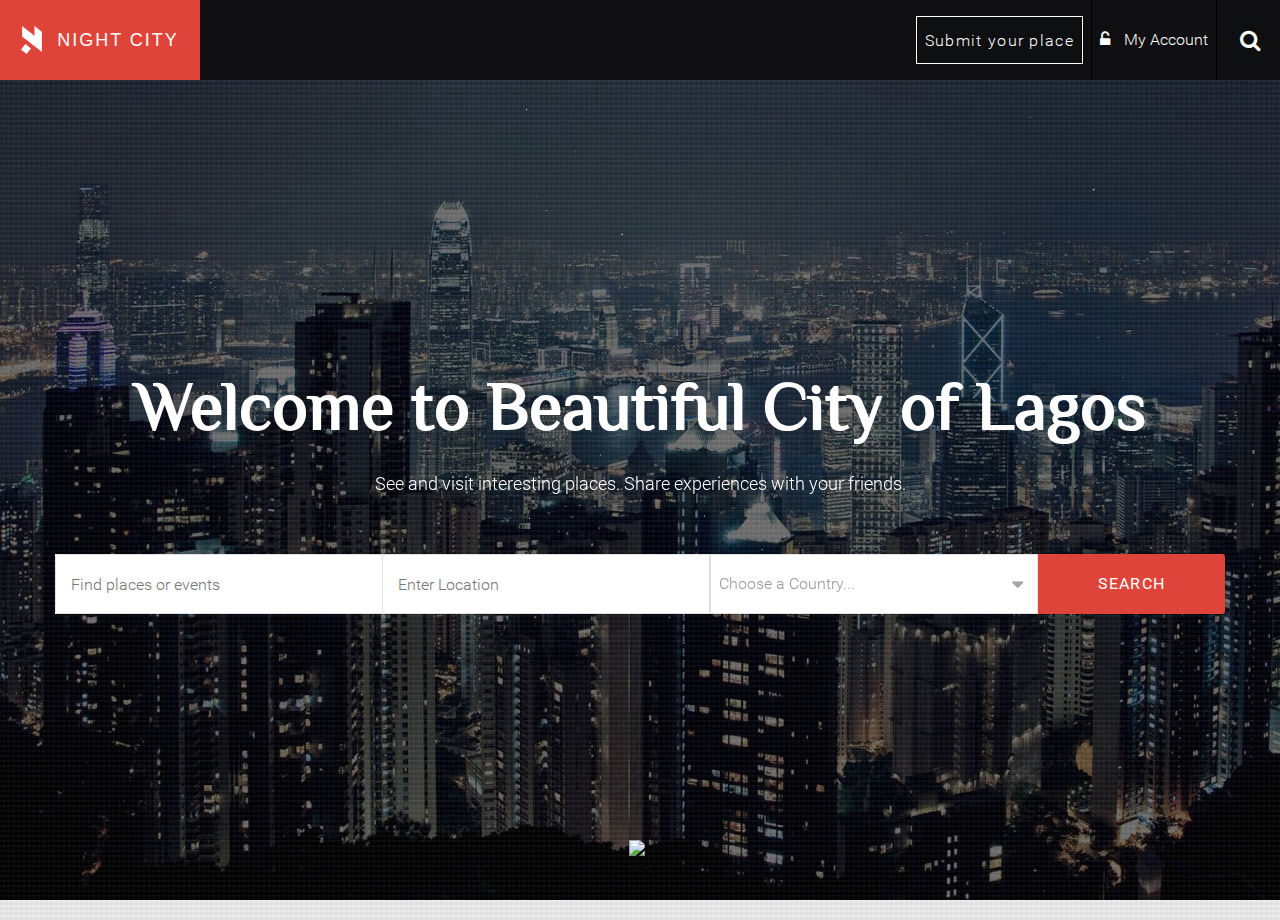
==== index.html @ e137827f "Add files via upload" ====
<!doctype html>
<!--[if IE 8]>         <html class="no-js lt-ie9" lang="en"> <![endif]-->
<!--[if gt IE 8]><!-->
<html class="no-js" lang="en">
<!--<![endif]-->

<head>
    <meta charset="utf-8">
    <title>Welcome to Event City1</title>
    <meta name="description" content="">
    <!-- <meta http-equiv="Cache-Control" content="public"> -->
    <meta name="viewport" content="width=device-width,initial-scale=1">
       <link href="css/style.css" rel="stylesheet">

    <link rel="stylesheet" href="css/style.css">

</head>

<body class="home">

    <div class="b-preloader animated yt-loader">
        <div class="b-preloader__decor"></div>
    </div>
    <header class="b-header clearfix">
        <a href="index.html" class="logo"> <img src="img/logo_small.png" alt="Night City" title="Night City"> <span>Night City</span> </a>
        <a class="weather" href="#"> <img width="35" height="35" src="img/rain-xxl.png" alt="Weather"> <span>+ 24° C</span> </a>
        <div class="b-header__ctrl">
            <div class="b-header__ctrl__item"> <a href="Add-Place.html" class="btn btn--black"><i class="fa fa-plus-square" aria-hidden="true"></i><span>Submit your place</span></a> </div>
            <div class="b-header__ctrl__item">
                <a href="#" class="ab-item login jquery_popup"> <i class="fa fa-unlock-alt" aria-hidden="true"></i><span>My Account</span>
                </a>
            </div>
            <div class="b-header__ctrl__item">
                <!--<a href="#" class="b-header__ctrl__item__search"></a>-->
                <form class="searchbox">
                    <input type="search" placeholder="Search......" name="search" class="searchbox-input" onkeyup="buttonUp()">
                    <button type="submit" class="searchbox-submit"><i class="fa fa-search" aria-hidden="true"></i>
                    </button> <span class="searchbox-icon"><i class="fa fa-search" aria-hidden="true"></i></span> </form>
            </div>
        </div>
        <!--.b-header__ctrl-->
        <div class="b-nav-toggle closed"><img src="img/mobile-logo.png" alt="logo" width="142" height="28"><i class="fa fa-chevron-down" aria-hidden="true"></i>
        </div>
        <nav class="b-nav fadein">
            <ul>
                <li class="menu-item-has-children">
                    <a href="Places.html"> <i class="fa fa-map-marker" aria-hidden="true"></i>Places </a>
                </li>
                <li class="menu-item-has-children"> <a href="Events.html"><i class="fa fa-star-o" aria-hidden="true"></i>Events</a>
                </li>
                <li> <a href="Single-Post_Standart.html"><i class="fa fa-bars" aria-hidden="true"></i>Pages</a> </li>
                <li> <a href="Gallery.html"><i class="fa fa-camera" aria-hidden="true"></i>Gallery</a> </li>

                <li class="menu-item-has-children"> <a href="#"><i class="fa fa-mobile" aria-hidden="true"></i>Most searched places</a>

                </li>
                <li> <a href="Single-Post_Standart.html"><i class="fa fa-question-circle" aria-hidden="true"></i>Help</a> </li>
            </ul>
        </nav>
        <!--.b-nav-->
    </header>
    <!-- .b-header -->
    <div class="b-main-container" id="content">
        <div class="b-promo lazy" data-src="img/home-bg.jpg">
            <div class="b-placeholder"></div>
            <div class="b-stars">
                <div class="stars"></div>
            </div>
            <div class="overlay"></div>
            <div class="b-promo__search container">
                <h1 class="b-promo__title">Welcome to Beautiful City of Lagos</h1>
                <h6 class="b-promo__sub-title">See and visit interesting places. Share experiences with your friends.</h6>
                <form method="post" action="#">
                    <div class="b-promo__form">
                        <div class="b-promo__form__col1">
                            <input type="text" class="b-promo__form__input m--border-radius-left" placeholder="Find places or events" name="search"> </div>
                        <div class="b-promo__form__col1">
                            <input type="text" class="b-promo__form__input" placeholder="Enter Location" name="location"> </div>
                        <div class="b-promo__form__col1">
                            <select data-placeholder="Choose a Country..." class="chosen-select" tabindex="2">
                                <option value="United States">Choose a Country...</option>
                                <option value="United Kingdom">Nigeria</option>
                                <option value="Afghanistan">Afghanistan</option>
                                <option value="Aland Islands">Aland Islands</option>
                                <option value="Albania">Albania</option>
                                <option value="Algeria">Algeria</option>
                                <option value="American Samoa">American Samoa</option>
                                <option value="Andorra">Andorra</option>
                                <option value="Angola">Angola</option>
                                <option value="Anguilla">Anguilla</option>
                                <option value="Antarctica">Antarctica</option>
                                <option value="Antigua and Barbuda">Antigua and Barbuda</option>
                                <option value="Argentina">Argentina</option>
                                <option value="Armenia">Armenia</option>
                                <option value="Aruba">Aruba</option>
                                <option value="Australia">Australia</option>
                                <option value="Austria">Austria</option>
                                <option value="Azerbaijan">Azerbaijan</option>
                                <option value="Bahamas">Bahamas</option>
                                <option value="Bahrain">Bahrain</option>
                            </select>
                        </div>
                        <div class="b-promo__form__col2">
                            <a href="Places.html"><button class="btn btn-success m--border-radius-right" type="submit">Search</button></a>
                        </div>
                    </div>
                </form>
            </div>
            <div class="scroll_block"> <img width="23" height="36" alt="Use your scrollwheel :)" class="animated infinite bounce" src="img/scroll.png"> </div>
        </div>

        <script>
            main_js = function () {

                    'use strict';

                    $('.b-slider').addClass('visible');

                    //chosen-select init

                    $(".chosen-select").chosen({
                      disable_search_threshold: 10,
                      no_results_text: "Oops, nothing found!",
                      width: "100%"
                    });


                    //********************************************** Stars script **************************************** //

                    var isChrome = /Chrome/.test(navigator.userAgent) && /Google Inc/.test(navigator.vendor);
                    var isSafari = /Safari/.test(navigator.userAgent) && /Apple Computer/.test(navigator.vendor);
                    if (isChrome || isSafari) {
                        for (var e = 0; 400 > e; e++) {
                            var f = document.createElement("div");
                            f.className = "star";
                            $(".stars").append(f);
                            var g = (.4 * Math.random() + .1).toFixed(3)
                                , h = 500 + 300 * Math.random();
                            $(f).css("transform-origin", "0 0 " + h + "px")
                                , $(f).css("transform", " translate3d(0,0,-" + h + "px) rotateY(" + 360 * Math.random() + "deg) rotateX(" + -50 * Math.random() + "deg) scale(" + g + "," + g + ")");
                        }
                    }


                    $(".owl-carousel-1").owlCarousel({
                        loop: true
                        , margin: 30
                        , responsiveClass: true
                        , responsive: {
                            0: {
                                items: 1
                                , nav: true
                            }
                            , 600: {
                                items: 2
                                , nav: true
                            }
                            , 1000: {
                                items: 3
                                , nav: true
                                , loop: false
                            }
                        }
                    });
                    $(".owl-carousel-2").owlCarousel({
                        loop: true
                        , margin: 30
                        , responsiveClass: true
                        , responsive: {
                            0: {
                                items: 1
                                , nav: true
                            }
                            , 600: {
                                items: 1
                                , nav: true
                            }
                            , 1000: {
                                items: 2
                                , nav: true
                                , loop: false
                            }
                        }
                    });
                    tooltip();

                    // initialize_new();

                    $(document).on( "click", ".jquery_popup", function() {
                        setTimeout(function(){
                            $(".popup .chosen-select-2").chosen({
                                disable_search_threshold: 10,
                                no_results_text: "Oops, nothing found!",
                                width: "100%"
                            });
                        }, 50);
                    });
                }

        </script>
    </div>
    <!-- .b-main-container -->


    <script src="https://maps.googleapis.com/maps/api/js?key=AIzaSyAI_iMtLfLxggW38M7mrcv2-Fq2NKf8ab4"></script>
    <script src="js/jquery.min.js"></script>
    <script src="js/dropzone.js"></script>
    <script src="js/chosen.jquery.min.js"></script>
    <script src="js/ion.rangeSlider.min.js"></script>
    <script src="js/jquery.popup.min.js"></script>
    <script src="js/jssor.slider.mini.js"></script>
    <script src="js/lightcase.js"></script>
    <script src="js/imagesloaded.pkgd.min.js"></script>
    <script src="js/masonry.pkgd.min.js"></script>
    <script src="js/owl.carousel.js"></script>
    <script src="js/tabs.js"></script>
    <script src="js/tooltip.js"></script>
    <script src="js/compiled_lib.js"></script>
    <script src="js/custum.js"></script>
    <script src="js/jquery.custom-scrollbar.js"></script>
    <script src="js/main.js"></script>

</body>

</html>
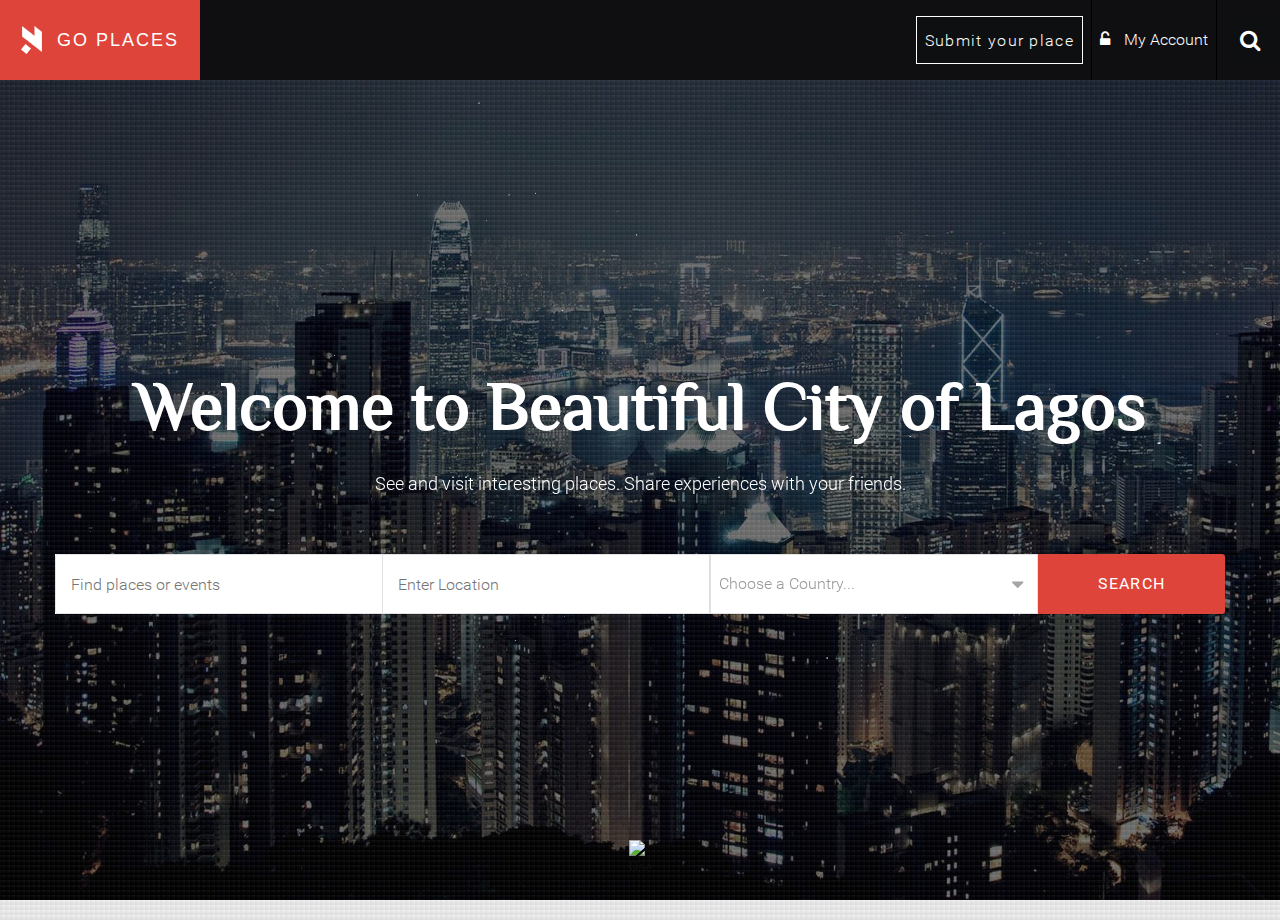
==== commit 2ba54591: "Update index.html" ====
--- a/index.html
+++ b/index.html
@@ -6,7 +6,7 @@
 
 <head>
     <meta charset="utf-8">
-    <title>Welcome to Event City1</title>
+    <title>Welcome to Go places</title>
     <meta name="description" content="">
     <!-- <meta http-equiv="Cache-Control" content="public"> -->
     <meta name="viewport" content="width=device-width,initial-scale=1">
@@ -22,7 +22,7 @@
         <div class="b-preloader__decor"></div>
     </div>
     <header class="b-header clearfix">
-        <a href="index.html" class="logo"> <img src="img/logo_small.png" alt="Night City" title="Night City"> <span>Night City</span> </a>
+        <a href="index.html" class="logo"> <img src="img/logo_small.png" alt="Night City" title="Go places"> <span>Go places</span> </a>
         <a class="weather" href="#"> <img width="35" height="35" src="img/rain-xxl.png" alt="Weather"> <span>+ 24° C</span> </a>
         <div class="b-header__ctrl">
             <div class="b-header__ctrl__item"> <a href="Add-Place.html" class="btn btn--black"><i class="fa fa-plus-square" aria-hidden="true"></i><span>Submit your place</span></a> </div>
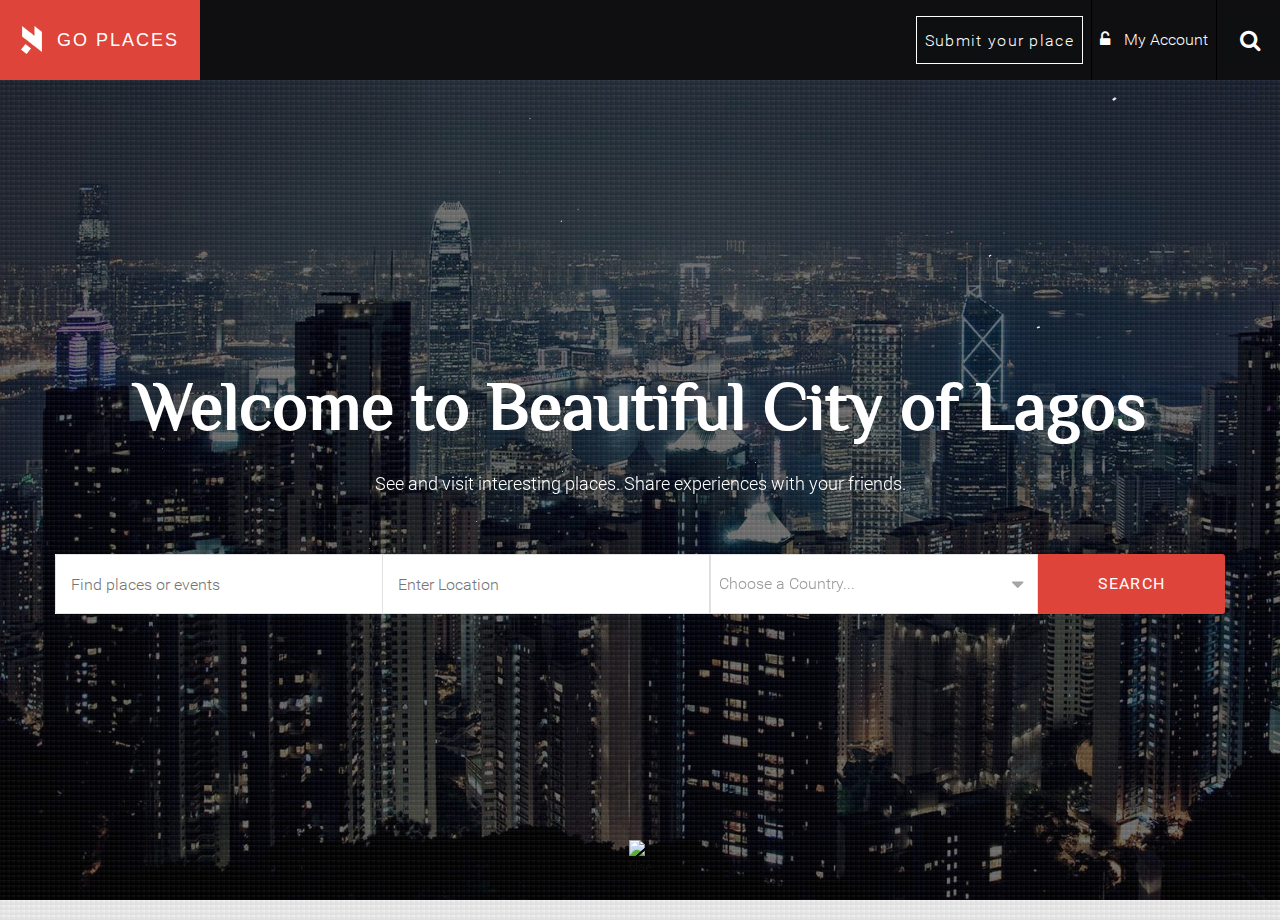
==== commit e58df477: "Update index.html" ====
--- a/index.html
+++ b/index.html
@@ -1,14 +1,10 @@
 <!doctype html>
-<!--[if IE 8]>         <html class="no-js lt-ie9" lang="en"> <![endif]-->
-<!--[if gt IE 8]><!-->
 <html class="no-js" lang="en">
-<!--<![endif]-->
 
 <head>
     <meta charset="utf-8">
     <title>Welcome to Go places</title>
     <meta name="description" content="">
-    <!-- <meta http-equiv="Cache-Control" content="public"> -->
     <meta name="viewport" content="width=device-width,initial-scale=1">
        <link href="css/style.css" rel="stylesheet">
 
@@ -22,7 +18,7 @@
         <div class="b-preloader__decor"></div>
     </div>
     <header class="b-header clearfix">
-        <a href="index.html" class="logo"> <img src="img/logo_small.png" alt="Night City" title="Go places"> <span>Go places</span> </a>
+        <a href="index.html" class="logo"> <img src="img/logo_small.png" alt="Go places" title="Go places"> <span>Go places</span> </a>
         <a class="weather" href="#"> <img width="35" height="35" src="img/rain-xxl.png" alt="Weather"> <span>+ 24° C</span> </a>
         <div class="b-header__ctrl">
             <div class="b-header__ctrl__item"> <a href="Add-Place.html" class="btn btn--black"><i class="fa fa-plus-square" aria-hidden="true"></i><span>Submit your place</span></a> </div>
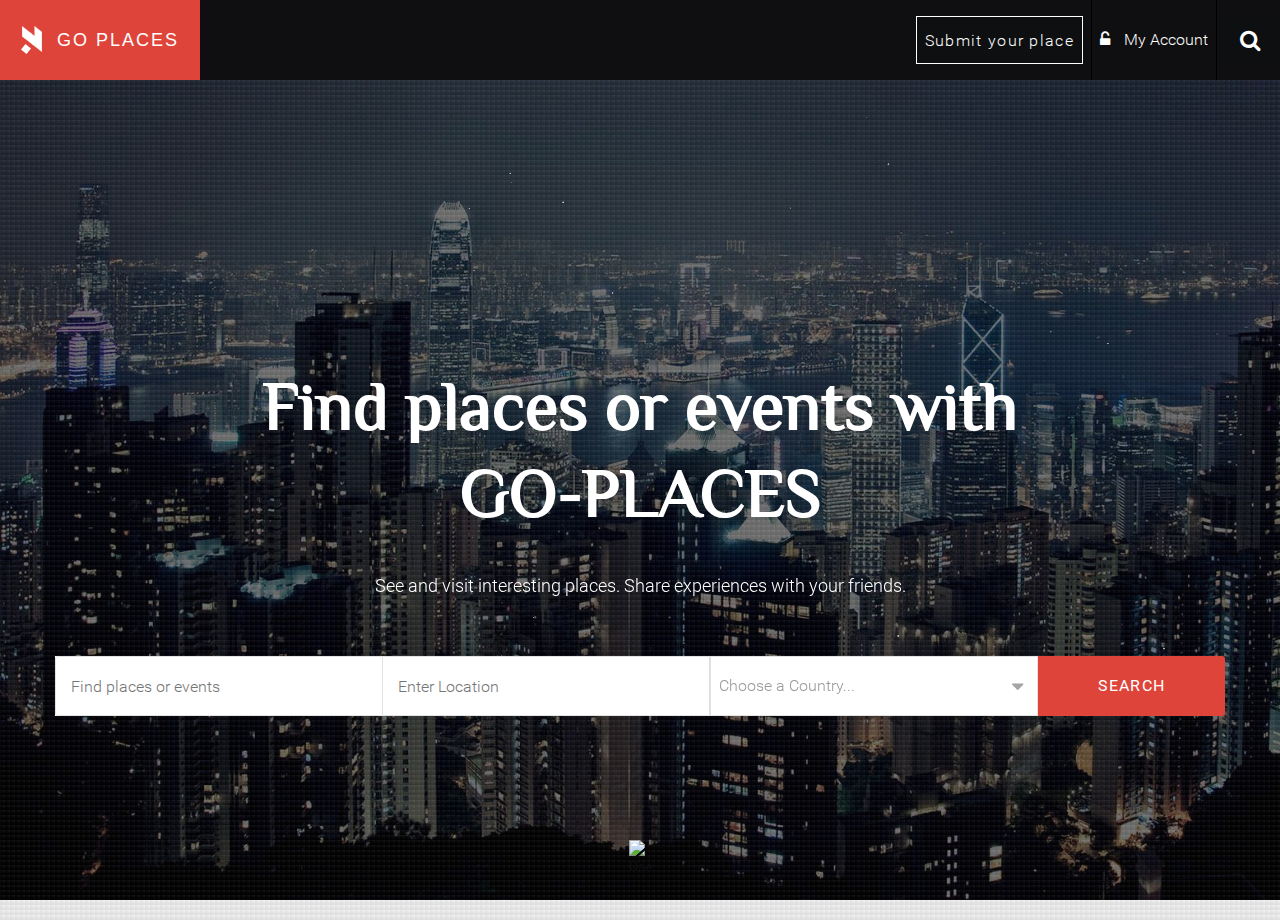
==== commit 0154209e: "Update index.html" ====
--- a/index.html
+++ b/index.html
@@ -64,7 +64,7 @@
             </div>
             <div class="overlay"></div>
             <div class="b-promo__search container">
-                <h1 class="b-promo__title">Welcome to Beautiful City of Lagos</h1>
+                <h1 class="b-promo__title">Find places or events with<p> GO-PLACES</h1>
                 <h6 class="b-promo__sub-title">See and visit interesting places. Share experiences with your friends.</h6>
                 <form method="post" action="#">
                     <div class="b-promo__form">
